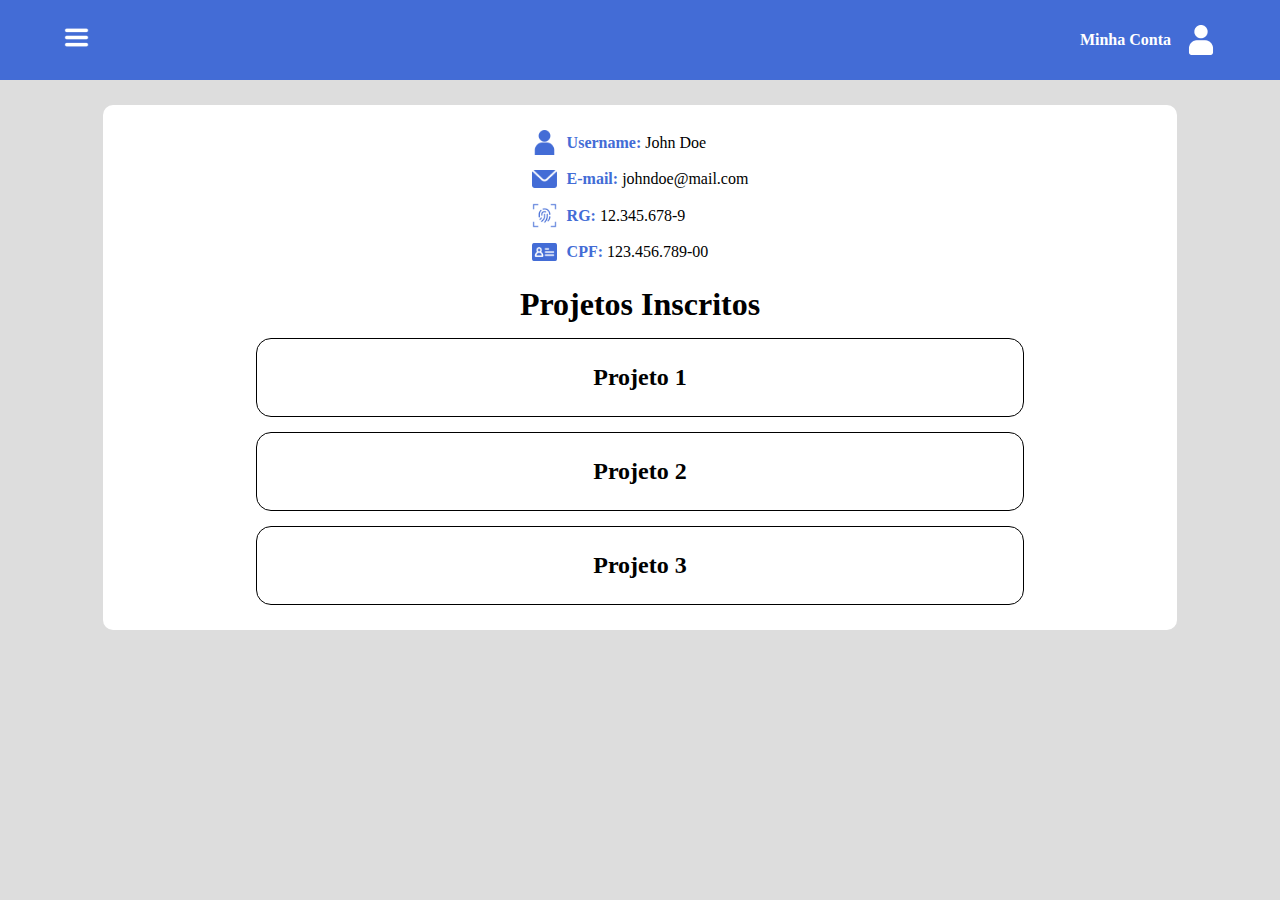
==== frontend/account.html @ 2b7100d0 "frontend pronto" ====
<!DOCTYPE html>
<html lang="pt-br">
<head>
    <meta charset="UTF-8">
    <meta name="viewport" content="width=device-width, initial-scale=1.0">
    <link rel="stylesheet" href="assets/css/style.css">
    <link rel="stylesheet" href="assets/css/account.css">
    <script src="assets/js/script.js" defer></script>
    <title>Projetos</title>
</head>
<body>
    <header>
        <aside>
            <nav id="sideBar">
                <div id="navItems">
                    <a href="javascript:void(0)" class="closeBtn" onclick="closeNav()">&times;</a>
                    <a href="index.html" class="navItem">Projetos</a>
                    <a href="account.html" class="navItem">Perfil</a>
                </div>
            </nav>
        </aside>
        <div class="headerItems">
            <div id="btn-openNav">
                <span style="font-size:30px;cursor:pointer;" onclick="openNav()"><img src="assets/img/menu-aberto.png" alt="Menu"></span>
            </div>
            <div class="account">
                <a href="register.html">Minha Conta</a>
                <img src="assets/img/user_branco.png" alt="Ícone de Usuário">
            </div>
        </div>
    </header>
    <main>
        <section class="container">
            <div class="user-info">
                <div class="username info">
                    <img src="assets/img/user_azul.png" alt="Ícone do usuário">
                    <span><b>Username: </b>John Doe</span>
                </div>
                <div class="email info">
                    <img src="assets/img/email_azul.png" alt="Ícone de email">
                    <span><b>E-mail: </b>johndoe@mail.com</span>
                </div>
                <div class="rg info">
                    <img src="assets/img/rg_azul.png" alt="Ícone de RG">
                    <span><b>RG: </b>12.345.678-9</span>
                </div>
                <div class="cpf info">
                    <img src="assets/img/cpf_azul.png" alt="Ícone do CPF">
                    <span><b>CPF: </b>123.456.789-00</span>
                </div>
            </div>
            <div class="subscribed-projects">
                <div class="subs-title">
                    <h1>Projetos Inscritos</h1>
                </div>
                <div class="subs-projects">
                    <div onclick="window.location.href='projeto1/equipe1/tarefas/tarefas.html'">
                        <h2>Projeto 1</h2>
                    </div>
                    <div onclick="window.location.href='projeto2/equipe1/tarefas/tarefas.html'">
                        <h2>Projeto 2</h2>
                    </div>
                    <div onclick="window.location.href='projeto3/equipe2/tarefas/tarefas.html'">
                        <h2>Projeto 3</h2>
                    </div>
                </div>
            </div>
        </section>
    </main>
</body>
</html>
---- frontend/assets/css/style.css ----
:root {
    --primary-color: #436CD6;
    --secondary-color: #DDDDDD;
    --font: sans-serif;
}

* {
    font-family: 'JetBrains Mono';
}

body {
    margin: 0;
    width: 100%;
    height: 100vh;
    background: var(--secondary-color);
    font-family: var(--font);
}

h1, h2 {
    margin: 0;
}

header {
    background-color: var(--primary-color);
    height: 80px;
}

.headerItems {
    width: 90%;
    height: 100%;
    margin: 0 auto;
    display: flex;
    align-items: center;
    justify-content: space-between;
}

.headerItems a {
    color: #ffffff;
    font-weight: bold;
    text-decoration: none;
}

.account {
    display: flex;
    align-items: center;
    column-gap: 15px;
}

#btn-openNav span img {
    width: 25px;
}

#sideBar {
    background-color: var(--primary-color);
    text-align: center;
    height: 100vh;
    position: fixed;
    z-index: 1;
    top: 0;
    left: 0;
    padding-top: 60px;
    transition: .5s;
}

.navItem {
    padding: 8px;
    display: block;
    transition: 0.3s;
    text-decoration: none;
    color: #ffffff;
    display: none;
}

.closeBtn {
    position: absolute;
    top: 0;
    right: 15px;
    font-size: 30px;
    text-decoration: none;
    color: #ffffff;
}

.projects {
    width: 80%;
    margin: 30px auto;
    background-color: #ffffff;
    border-radius: 10px;
    padding: 3%;
}

.title-img {
    display: flex;
    align-items: center;    
}

.project-title {
    margin-left: 20px;
}

.project-img img {
    width: 70px;
    height: 70px;
    border-radius: 35px;
}

.actions {
    display: flex;
    column-gap: 20px;
    align-items: center;
}

.button {
    width: 100%;
    align-items: center;
    text-align: end;
}

.subscribe-btn {
    background: none;
    border: none;
    border-radius: 5px;
    height: 50px;
    background-color: var(--primary-color);
    color: #ffffff;
}

.people-img {
    display: flex;
}

.people-img div {
    width: 25px;
    height: 25px;
    background-color: #DDDDDD;
    border-radius: 13px;
    margin-left: -5px;
    box-shadow: -2px 0px 10px 0px rgba(0,0,0,0.75);
}

.more-people {
    background-color: var(--primary-color);
    color: #fff;
    text-align: center;
    border-radius: 15px;
    padding: 3px;
}

.more-people h2 {
    font-size: 18px;
}

.projects:hover{
    transform: scale(1.01);
    box-shadow: rgba(255, 255, 255, 0.1) 0px 1px 1px 0px inset, rgba(50, 50, 93, 0.25) 0px 50px 100px -20px, rgba(0, 0, 0, 0.3) 0px 30px 60px -30px;
    cursor: pointer;
}

.footer {
    width: 100%;
    text-align: center;
    padding: 15px 0;
    background-color: var(--primary-color);
    color: #ffffff;
    font-size: 14px;
    height: 100%;
}

@media (min-width: 768px) {
    .subscribe-btn {
        width: 150px;
    }
}
---- frontend/assets/css/account.css ----
.container {
    background-color: #ffffff;
    width: 80%;
    padding: 25px;
    margin: 25px auto;
    border-radius: 10px;
}

.user-info {
    display: flex;
    flex-direction: column;
    row-gap: 15px;
    align-content: center;
    flex-wrap: wrap
}

.info {
    display: flex;
    align-items: center;
    column-gap: 10px;
}

.info img {
    width: 25px;
}

.info span b {
    color: var(--primary-color);
}

.subscribed-projects {
    margin-top: 25px;
    text-align: center;
}

.subs-projects {
    display: flex;
    flex-direction: column;
    align-items: center;
    row-gap: 15px;
}

.subs-title {
    margin-bottom: 15px;
}

.subs-projects div {
    width: 70%;
    padding: 25px;
    border: 1px solid #000000;
    border-radius: 15px;
    cursor: pointer;
}
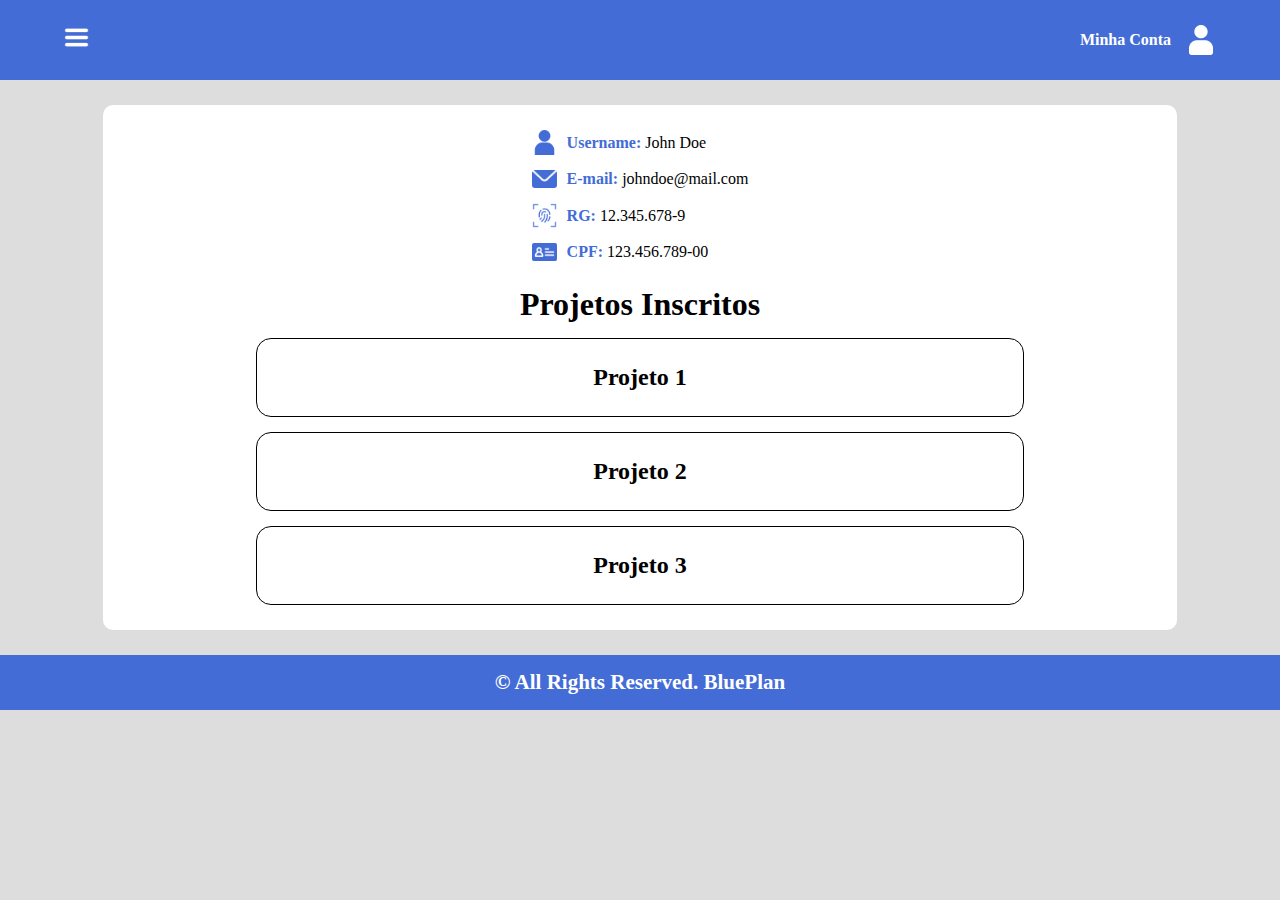
==== commit fd47824f: "frontend pronto agora" ====
--- a/frontend/account.html
+++ b/frontend/account.html
@@ -67,5 +67,10 @@
             </div>
         </section>
     </main>
+    <footer>
+        <div class="footer">
+            <h2>&copy; All Rights Reserved. BluePlan</h2>
+        </div>
+    </footer>
 </body>
 </html>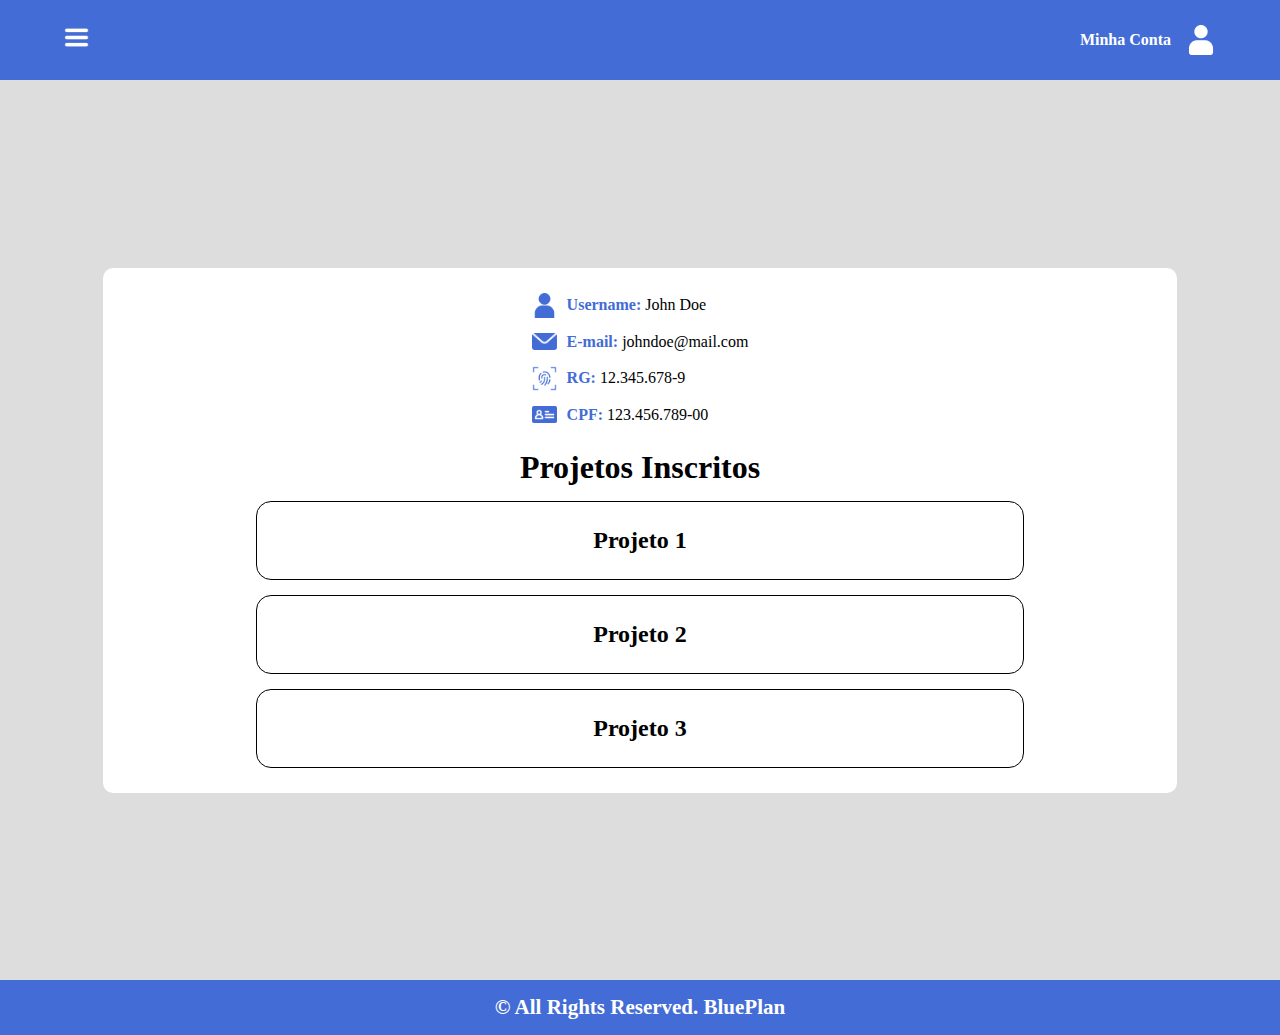
==== commit b5d9367e: "frontend finalizado agora sim" ====
--- a/frontend/account.html
+++ b/frontend/account.html
@@ -5,8 +5,9 @@
     <meta name="viewport" content="width=device-width, initial-scale=1.0">
     <link rel="stylesheet" href="assets/css/style.css">
     <link rel="stylesheet" href="assets/css/account.css">
+    <script src="assets/js/chatbot.js" defer></script>
     <script src="assets/js/script.js" defer></script>
-    <title>Projetos</title>
+    <title>Perfil</title>
 </head>
 <body>
     <header>
@@ -16,6 +17,7 @@
                     <a href="javascript:void(0)" class="closeBtn" onclick="closeNav()">&times;</a>
                     <a href="index.html" class="navItem">Projetos</a>
                     <a href="account.html" class="navItem">Perfil</a>
+                    <a href="integrantes.html" class="navItem">Integrantes</a>
                 </div>
             </nav>
         </aside>
--- a/frontend/assets/css/style.css
+++ b/frontend/assets/css/style.css
@@ -69,6 +69,12 @@
     text-decoration: none;
     color: #ffffff;
     display: none;
+}
+
+.navItem:hover {
+    background-color: #ffffff;
+    color: var(--primary-color);
+    border-radius: 25px;
 }
 
 .closeBtn {
--- a/frontend/assets/css/account.css
+++ b/frontend/assets/css/account.css
@@ -1,3 +1,9 @@
+main {
+    height: 100%;
+    display: flex;
+    align-items: center;
+}
+
 .container {
     background-color: #ffffff;
     width: 80%;
@@ -50,4 +56,12 @@
     border: 1px solid #000000;
     border-radius: 15px;
     cursor: pointer;
+    transition: 0.2s;
+}
+
+.subs-projects div:hover {
+    color: #ffffff;
+    background-color: var(--primary-color);
+    transform: scale(1.025);
+    transition: 0.2s;
 }